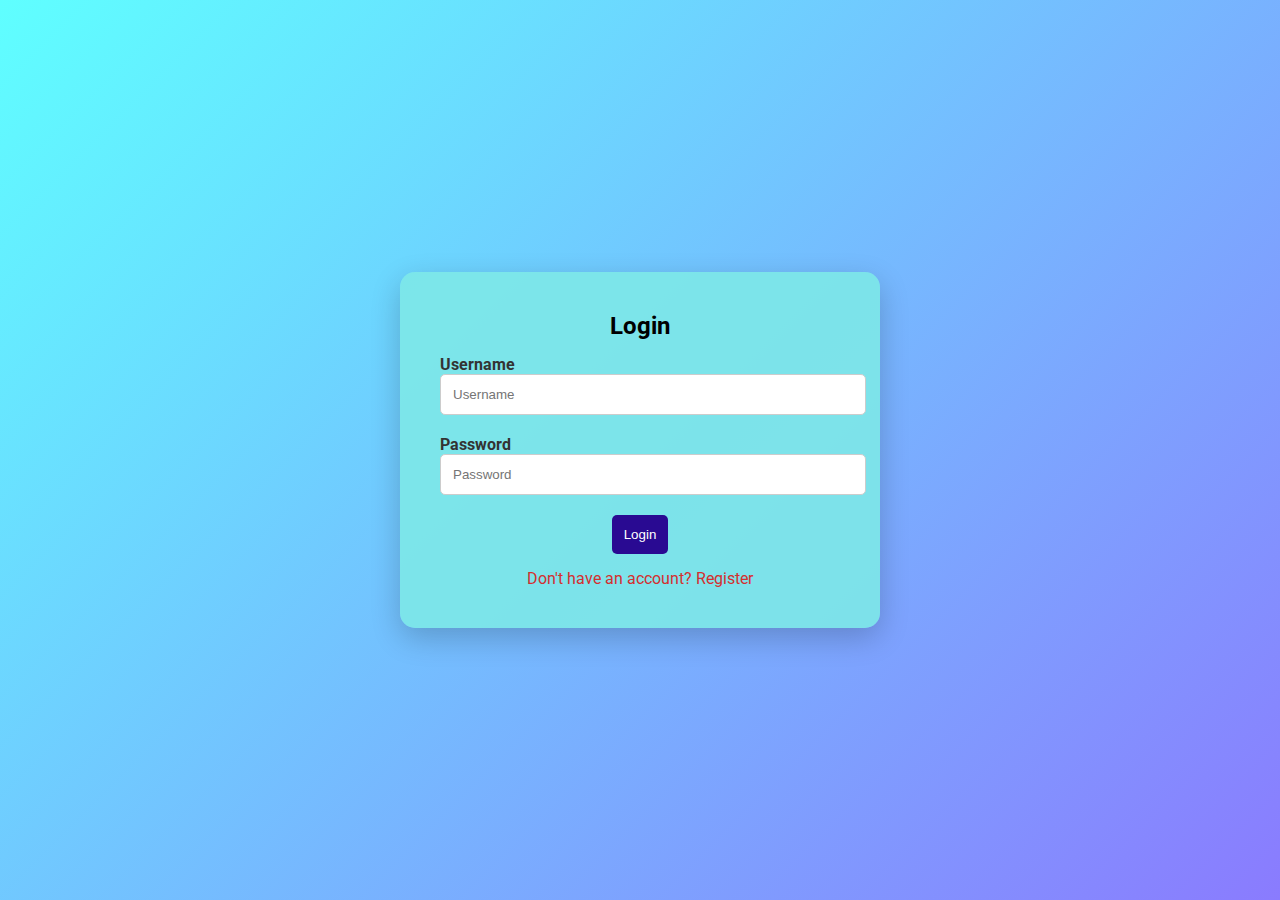
==== login.html @ eafe5487 "Login&register" ====
<!DOCTYPE html>
<html lang="en">
<head>
    <meta charset="UTF-8">
    <meta name="viewport" content="width=device-width, initial-scale=1.0">
    <title>Login Page</title>
    <link rel="stylesheet" href="style.css">
    <link href="https://fonts.googleapis.com/css2?family=Roboto:wght@400;700&display=swap" rel="stylesheet">
</head>
<body>
    <div class="container">
        <form action="login_handler.php" method="POST">
            <h2>Login</h2>
            <div id="error-message"></div>
            <div class="input-group">
                <label for="username">Username</label>
                <input type="text" id="username" placeholder="Username" required>
            </div>
            <div class="input-group">
                <label for="password">Password</label>
                <input type="password" id="password" placeholder="Password" required>
            </div>
            <button type="submit">Login</button>
            <p class="switch"><a href="register.html">Don't have an account? Register</a></p>
        </form>
    </div>
</body>
</html>
---- style.css ----
* {
    margin: 0px;
    padding: 0px;
}

body {
    background-color: #EFE9D5;
}

.heading {
    text-align: center;
    padding: 10px;
    background-color: #71BBB2;
    color: #000000;
}

nav {
    padding: 10px;
    display: flex;
    flex-wrap: unset;
    justify-content: center;
    align-items: center;
    background-color: #27445D;
    color: #EFE9D5;
}

ul {
    list-style: none;
}

.nav-items {
    list-style: none;
    padding: 5px 10px;
}
.clicked-nav-items {
    background-color: #71BBB2;
}
.nav-items:hover {
    cursor: pointer;
}

.pages {
    margin: 10px;
    padding: 5px;
}

.hidden {
    display: none;
}

#home-page {
    margin: 0px;
    height: 86.6vh;
    background-color: #000000;
    color: #fff;
    align-content: center;
}

.home-page-content {
    display: flex;
    flex-wrap: unset;
    justify-content: center;
    font-size: 4vh;
}

.purple {
    color: rgb(133, 21, 133);
}

.yellow {
    color: rgb(255, 255, 154);
}

.dark-yellow {
    color: yellow;
}

.coral {
    color: rgb(198, 102, 67);
}

.blue {
    color: rgb(98, 98, 175);
}

.green {
    color: rgb(127, 205, 127);
}
/* -------------------------------------------------LOGIN----------------------------------------------*/

body {
    display: flex;
    justify-content: center;
    align-items: center;
    height: 100vh;
    background: linear-gradient(135deg, #5fffff, #8a7bfe); /* Multi-color gradient */
    font-family: 'Roboto', sans-serif;
}


.container {
    background: rgba(125, 232, 232, 0.9);
    padding: 40px; /* Increased padding for a larger box */
    border-radius: 15px;
    box-shadow: 0 10px 30px rgba(0, 0, 0, 0.2);
    text-align: center;
    transition: transform 0.3s, box-shadow 0.3s;
    width: 400px; /* Fixed width for the login box */
}

.container:hover {
    transform: translateY(-5px);
    box-shadow: 0 15px 40px rgba(0, 0, 0, 0.3);
}

/* Input Group Styles */
.input-group {
    margin-bottom: 20px;
    text-align: left;
}

label {
    margin-bottom: 5px;
    font-weight: bold;
    color: #333;
}

input {
    width: 100%;
    padding: 12px;
    border: 1px solid #ccc;
    border-radius: 5px;
    transition: border-color 0.3s;
}

input:focus {
    border-color: #ff7e5f; /* Teal color */
    outline: none;
}

/* Button Styles */
button {
    padding: 12px;
    background: #290a92; /* Coral color */
    color: white;
    border: none;
    border-radius: 5px;
    cursor: pointer;
    transition: background 0.3s, transform 0.2s;
}

button:hover {
    background: #e64a19; /* Darker coral color */
    transform: scale(1.05);
}

/* Switch Link Styles */
.switch {
    margin-top: 15px;
    color: #dd2336; /* Teal color */
    cursor: pointer;
}

.switch a {
    text-decoration: none;
    color: #d42f2f; /* Teal color */
}

.switch a:hover {
    text-decoration: underline;
}

/* Error Message Styles */
#error-message {
    color: red;
    margin-bottom: 15px;
}

/* -------------------------------------------------LOGIN Over----------------------------------------------*/
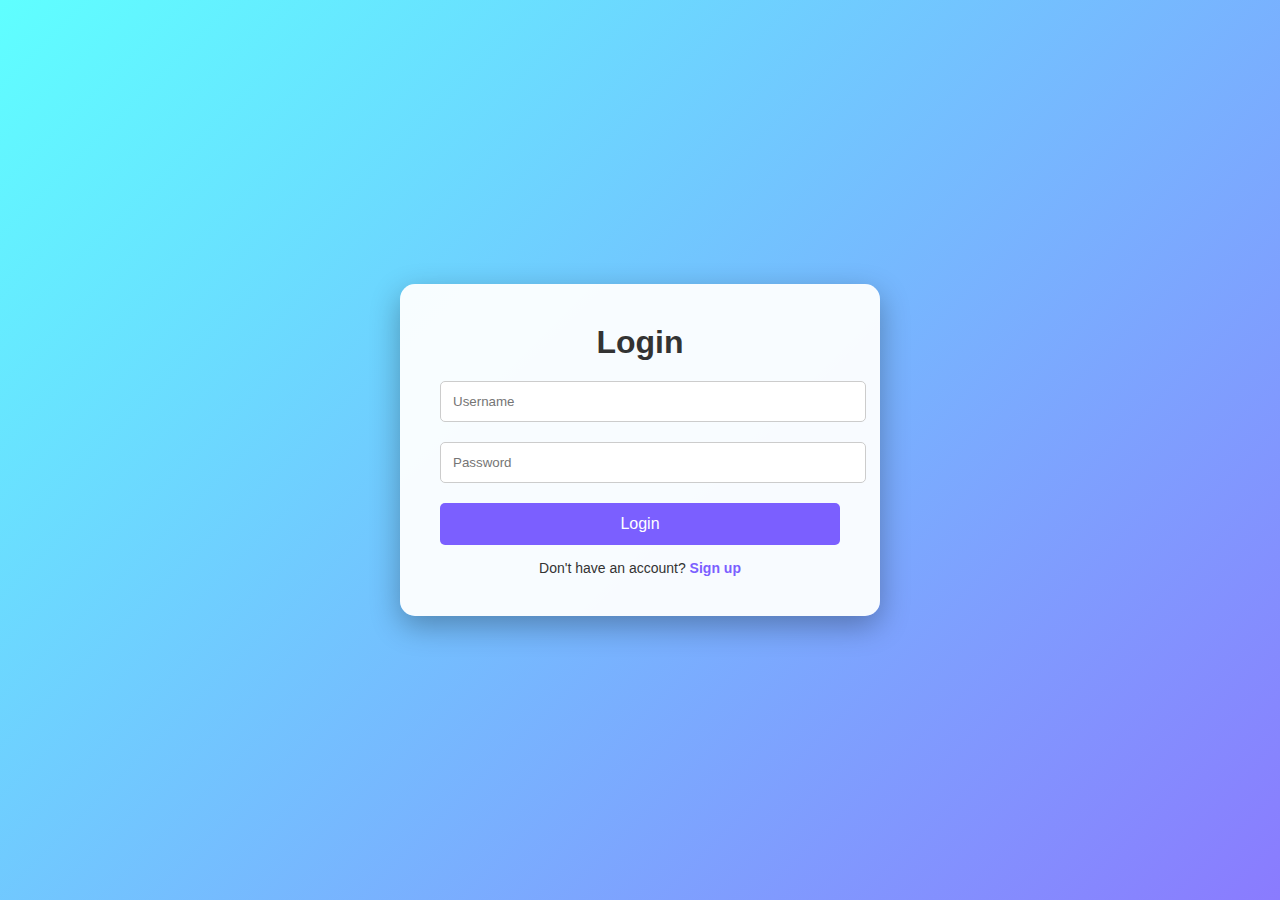
==== commit 82cababd: "Implement user registration and login functionality with session management" ====
--- a/login.html
+++ b/login.html
@@ -3,26 +3,118 @@
 <head>
     <meta charset="UTF-8">
     <meta name="viewport" content="width=device-width, initial-scale=1.0">
-    <title>Login Page</title>
+    <title>Login</title>
     <link rel="stylesheet" href="style.css">
-    <link href="https://fonts.googleapis.com/css2?family=Roboto:wght@400;700&display=swap" rel="stylesheet">
+    <script src="script.js" defer></script>
+    <style>
+        /* General Styles */
+        body {
+            display: flex;
+            justify-content: center;
+            align-items: center;
+            height: 100vh;
+            background: linear-gradient(135deg, #5fffff, #8a7bfe);
+            font-family: 'Roboto', sans-serif;
+            margin: 0;
+        }
+
+        .container {
+            background: rgba(255, 255, 255, 0.95);
+            padding: 40px;
+            border-radius: 15px;
+            box-shadow: 0 10px 30px rgba(0, 0, 0, 0.3);
+            text-align: center;
+            transition: transform 0.3s, box-shadow 0.3s;
+            width: 400px;
+        }
+
+        .container:hover {
+            transform: translateY(-5px);
+            box-shadow: 0 15px 40px rgba(0, 0, 0, 0.4);
+        }
+
+        h1 {
+            color: #333;
+            margin-bottom: 20px;
+        }
+
+        .input-group {
+            margin-bottom: 20px;
+            text-align: left;
+        }
+
+        label {
+            margin-bottom: 5px;
+            font-weight: bold;
+            color: #333;
+        }
+
+        input {
+            width: 100%;
+            padding: 12px;
+            border: 1px solid #ccc;
+            border-radius: 5px;
+            transition: border-color 0.3s, box-shadow 0.3s;
+        }
+
+        input:focus {
+            border-color: #7b5fff;
+            outline: none;
+            box-shadow: 0 0 10px rgba(123, 95, 255, 0.5);
+        }
+
+        button {
+            width: 100%;
+            padding: 12px;
+            background: #7b5fff;
+            color: white;
+            border: none;
+            border-radius: 5px;
+            cursor: pointer;
+            transition: background 0.3s, transform 0.2s;
+            font-size: 16px;
+        }
+
+        button:hover {
+            background: #5f42e4;
+            transform: scale(1.05);
+        }
+
+        .switch {
+            margin-top: 15px;
+            color: #333;
+            font-size: 14px;
+        }
+
+        .switch a {
+            text-decoration: none;
+            color: #7b5fff;
+            font-weight: bold;
+        }
+
+        .switch a:hover {
+            text-decoration: underline;
+        }
+
+        #error-message {
+            color: red;
+            margin-bottom: 15px;
+        }
+    </style>
 </head>
 <body>
     <div class="container">
-        <form action="login_handler.php" method="POST">
-            <h2>Login</h2>
-            <div id="error-message"></div>
+        <h1>Login</h1>
+        <form id="loginForm" action="login_handler.php" method="POST">
             <div class="input-group">
-                <label for="username">Username</label>
-                <input type="text" id="username" placeholder="Username" required>
+                <input type="text" id="loginUsername" name="name" placeholder="Username" required>
             </div>
             <div class="input-group">
-                <label for="password">Password</label>
-                <input type="password" id="password" placeholder="Password" required>
+                <input type="password" id="loginPassword" name="password" placeholder="Password" required>
             </div>
             <button type="submit">Login</button>
-            <p class="switch"><a href="register.html">Don't have an account? Register</a></p>
         </form>
+        <p class="switch">Don't have an account? <a href="register.html">Sign up</a></p>
     </div>
 </body>
-</html>+</html>
--- a/style.css
+++ b/style.css
@@ -86,94 +86,3 @@
 .green {
     color: rgb(127, 205, 127);
 }
-/* -------------------------------------------------LOGIN----------------------------------------------*/
-
-body {
-    display: flex;
-    justify-content: center;
-    align-items: center;
-    height: 100vh;
-    background: linear-gradient(135deg, #5fffff, #8a7bfe); /* Multi-color gradient */
-    font-family: 'Roboto', sans-serif;
-}
-
-
-.container {
-    background: rgba(125, 232, 232, 0.9);
-    padding: 40px; /* Increased padding for a larger box */
-    border-radius: 15px;
-    box-shadow: 0 10px 30px rgba(0, 0, 0, 0.2);
-    text-align: center;
-    transition: transform 0.3s, box-shadow 0.3s;
-    width: 400px; /* Fixed width for the login box */
-}
-
-.container:hover {
-    transform: translateY(-5px);
-    box-shadow: 0 15px 40px rgba(0, 0, 0, 0.3);
-}
-
-/* Input Group Styles */
-.input-group {
-    margin-bottom: 20px;
-    text-align: left;
-}
-
-label {
-    margin-bottom: 5px;
-    font-weight: bold;
-    color: #333;
-}
-
-input {
-    width: 100%;
-    padding: 12px;
-    border: 1px solid #ccc;
-    border-radius: 5px;
-    transition: border-color 0.3s;
-}
-
-input:focus {
-    border-color: #ff7e5f; /* Teal color */
-    outline: none;
-}
-
-/* Button Styles */
-button {
-    padding: 12px;
-    background: #290a92; /* Coral color */
-    color: white;
-    border: none;
-    border-radius: 5px;
-    cursor: pointer;
-    transition: background 0.3s, transform 0.2s;
-}
-
-button:hover {
-    background: #e64a19; /* Darker coral color */
-    transform: scale(1.05);
-}
-
-/* Switch Link Styles */
-.switch {
-    margin-top: 15px;
-    color: #dd2336; /* Teal color */
-    cursor: pointer;
-}
-
-.switch a {
-    text-decoration: none;
-    color: #d42f2f; /* Teal color */
-}
-
-.switch a:hover {
-    text-decoration: underline;
-}
-
-/* Error Message Styles */
-#error-message {
-    color: red;
-    margin-bottom: 15px;
-}
-
-/* -------------------------------------------------LOGIN Over----------------------------------------------*/